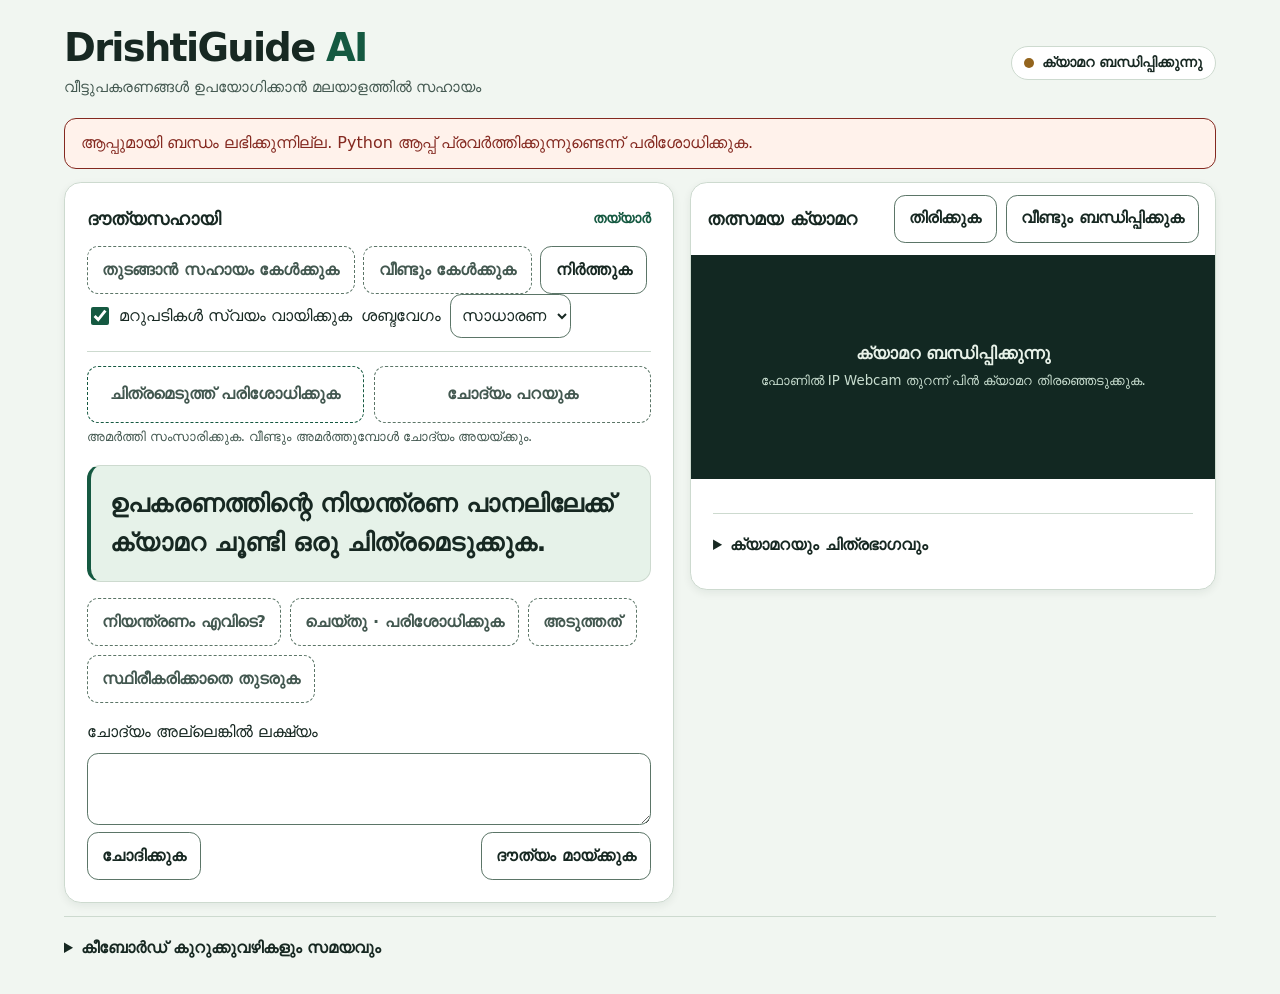
==== index.html @ 0d05ae09 "Build DrishtiGuide with accessible Malayalam voice guidance" ====
<!doctype html>
<html lang="ml">
<head>
<meta charset="utf-8">
<meta name="viewport" content="width=device-width, initial-scale=1">
<meta name="theme-color" content="#f1f6f1" media="(prefers-color-scheme: light)">
<meta name="theme-color" content="#132017" media="(prefers-color-scheme: dark)">
<title>DrishtiGuide AI</title>
<style>
:root{color-scheme:light dark;--bg:#f1f6f1;--card:#fff;--ink:#172822;--muted:#435850;--line:#cddacf;--control:#5b7567;--accent:#155941;--accent-hover:#104831;--accent-ink:#fff;--soft:#e6f2e9;--alert:#fff2eb;--error:#842920;--focus:#835312}
*{box-sizing:border-box}
body{margin:0;background:var(--bg);color:var(--ink);font:1rem/1.65 system-ui,"Noto Sans Malayalam",sans-serif}
button,textarea,input,select{font:inherit;color:inherit}
button,input,textarea,select,summary{touch-action:manipulation}
button,select,.url,textarea{border:1px solid var(--control);border-radius:.7rem;background:var(--card)}
button{min-height:48px;padding:.55rem .9rem;font-weight:650;cursor:pointer}
button:not([aria-disabled="true"]):hover{background:var(--soft)}
button[aria-disabled="true"]{border-style:dashed;background:var(--card);color:var(--muted);cursor:default}
:where(a){color:var(--accent);text-underline-offset:.2em}
:focus-visible{outline:3px solid var(--focus);outline-offset:3px}
h1,h2,h3,p{margin:0}
h2{font-size:1.12rem}h3{font-size:1rem}
small,.muted{color:var(--muted)}
.skip{position:absolute;inset-inline-start:1rem;top:-10rem;padding:.6rem 1rem;background:var(--card);z-index:2}.skip:focus{top:.5rem}
header,.shell{max-width:76rem;margin:auto;padding-inline:clamp(.85rem,3vw,2rem)}
header{display:flex;align-items:center;justify-content:space-between;gap:.7rem;flex-wrap:wrap;padding-block:1.65rem 1.15rem}
h1{font-size:clamp(1.65rem,4vw,2.4rem);letter-spacing:-.045em;line-height:1.15}
h1 span{color:var(--accent)}
.tagline{color:var(--muted);font-size:.95rem;margin-top:.25rem}
.badge{display:inline-flex;align-items:center;gap:.5rem;border:1px solid var(--line);background:var(--card);border-radius:2rem;padding:.3rem .8rem;font-size:.88rem;font-weight:600}
.dot{display:inline-block;width:.62rem;height:.62rem;border-radius:50%;background:#93641d}
.badge[data-state="ready"] .dot{background:#197448}
.badge[data-state="reconnecting"] .dot{background:#a63226}
.shell{padding-bottom:1.5rem}
.alert{background:var(--alert);color:var(--error);border:1px solid var(--error);border-radius:.75rem;padding:.7rem 1rem;margin-bottom:.8rem}
.work{display:grid;grid-template-columns:minmax(0,1.16fr) minmax(0,1fr);align-items:start;gap:1.05rem}
.card{border:1px solid var(--line);border-radius:1.05rem;background:var(--card);box-shadow:0 .18rem .55rem #142c2012}
.inner{padding:clamp(.85rem,2.2vw,1.35rem)}
.row{display:flex;align-items:center;gap:.55rem;flex-wrap:wrap}
.between{justify-content:space-between}
.cam-toolbar{padding:.75rem 1rem}
.viewport{background:#122822;position:relative;display:grid;place-items:center;min-height:14rem;overflow:hidden}
.waiting{color:#e7f1e8;text-align:center;padding:1.5rem;max-width:32rem}
.waiting strong{display:block;font-size:1.05rem}.waiting small{color:#c9ded0}
.image-area{position:relative;width:100%;max-height:60vh;aspect-ratio:var(--aspect,1.5);display:grid;place-items:center}
.image-bounds{position:relative;height:100%;max-width:100%;aspect-ratio:var(--aspect,1.5)}
.image-bounds img{display:block;position:absolute;width:100%;height:100%;object-fit:contain}
#cropBox{position:absolute;border:2px solid #fbe783;box-shadow:0 0 0 900px #13291f55;pointer-events:none}
.primary,.primary:not([aria-disabled="true"]):hover{background:var(--accent);border-color:var(--accent);color:var(--accent-ink)}
.primary:not([aria-disabled="true"]):hover{background:var(--accent-hover)}
.quick-actions{display:grid;grid-template-columns:repeat(2,minmax(0,1fr));gap:.65rem}
.quick-actions button{min-height:3.55rem;font-size:1.02rem}
details{margin-top:.8rem;border-top:1px solid var(--line);padding-top:.6rem}
summary{cursor:pointer;font-weight:650;min-height:44px;align-content:center}
.settings{display:grid;gap:.6rem;margin-top:.5rem}
.url,textarea{width:100%;display:block;padding:.55rem .75rem}
select{min-height:44px;padding:.25rem .45rem}
textarea{resize:vertical;min-height:3.25rem}
input[type=range]{width:100%;accent-color:var(--accent);margin:.2rem 0}
.sliders{display:grid;grid-template-columns:repeat(2,minmax(0,1fr));gap:.65rem}
.guide-head{margin-bottom:.75rem}
#activity{color:var(--accent);font-size:.9rem;font-weight:650}
.instruction{background:var(--soft);border:1px solid var(--line);border-inline-start:.25rem solid var(--accent);border-radius:.85rem;padding:clamp(.85rem,2vw,1.2rem);overflow-wrap:anywhere}
#instruction{font-size:clamp(1.18rem,2.25vw,1.55rem);font-weight:650;line-height:1.55}
#response{margin-top:.5rem}
#stepLabel,#verification{font-size:.87rem;font-weight:650;color:var(--accent)}
#location,#task{margin-top:.35rem}.block{margin-top:1rem}
#voice[data-recording="true"]{background:var(--alert);border-color:var(--error);color:var(--error)}
.audio-options{border-bottom:1px solid var(--line);padding-bottom:.85rem;margin-bottom:.85rem}
.audio-options label{display:inline-flex;align-items:center;gap:.45rem;min-height:44px}
.audio-options input{width:1.15rem;height:1.15rem;accent-color:var(--accent)}
.audio-status{font-size:.88rem;color:var(--muted);margin-top:.3rem}
.audio-status[data-error="true"]{color:var(--error)}
#questionForm{display:grid;gap:.45rem}
#questionForm button{justify-self:start}
#metrics{display:grid;grid-template-columns:minmax(0,1fr) auto;gap:.15rem .8rem;margin:.25rem 0;font-size:.89rem}
#metrics dd{margin:0;text-align:end;font-variant-numeric:tabular-nums}
#controls{padding-inline-start:1.4rem}
#controls li{overflow-wrap:anywhere}
.key-list{font-size:.9rem}
kbd{font:inherit;font-weight:650}
[hidden]{display:none!important}
@media(max-width:50rem){.work{grid-template-columns:1fr}}
@media(max-width:28rem){.quick-actions{grid-template-columns:1fr}}
@media(prefers-color-scheme:dark){
  :root{--bg:#132017;--card:#1b2b21;--ink:#eff5ed;--muted:#c3d3c7;--line:#465e50;--control:#9bb2a2;--accent:#9fe2ba;--accent-hover:#c2f1d4;--accent-ink:#16291e;--soft:#253a2b;--alert:#3b2321;--error:#ffc1b7;--focus:#ffdb8a}
}
@media(prefers-contrast:more){
  :root{--line:var(--ink);--control:var(--ink)}
  :focus-visible{outline-width:4px}
}
</style>
</head>
<body>
<a class="skip" href="#guide">സഹായിയിലേക്ക് പോകുക</a>
<a class="skip" href="#cameraPanel">ക്യാമറയിലേക്ക് പോകുക</a>
<header>
  <div>
    <h1 lang="en">DrishtiGuide <span>AI</span></h1>
    <p class="tagline">വീട്ടുപകരണങ്ങൾ ഉപയോഗിക്കാൻ മലയാളത്തിൽ സഹായം</p>
  </div>
  <div id="cameraBadge" data-state="connecting" class="badge" role="status"><span class="dot" aria-hidden="true"></span><span id="cameraState">ക്യാമറ ബന്ധിപ്പിക്കുന്നു</span></div>
</header>

<main class="shell">
  <p id="configAlert" class="alert" hidden role="status">Sarvam ഉപയോഗിക്കാൻ <code>.env</code> ൽ <code>SARVAM_API_KEY</code> നൽകി ആപ്പ് വീണ്ടും തുടങ്ങുക.</p>
  <p id="error" class="alert" hidden role="alert"></p>
  <div class="work">
    <section class="card inner" id="guide" tabindex="-1" aria-labelledby="guideHeading">
      <div class="row between guide-head">
        <h2 id="guideHeading">ദൗത്യസഹായി</h2>
        <span id="activity" role="status">തയ്യാർ</span>
      </div>
      <div class="audio-options">
        <div class="row" role="group" aria-label="സഹായിയുടെ ശബ്ദം">
          <button id="intro" type="button">തുടങ്ങാൻ സഹായം കേൾക്കുക</button>
          <button id="replay" type="button" aria-keyshortcuts="R">വീണ്ടും കേൾക്കുക</button>
          <button id="stop" type="button" aria-keyshortcuts="Escape">നിർത്തുക</button>
        </div>
        <div class="row">
          <label><input id="autoSpeak" type="checkbox" checked> മറുപടികൾ സ്വയം വായിക്കുക</label>
          <label for="speechRate">ശബ്ദവേഗം</label>
          <select id="speechRate">
            <option value="0.8">പതുക്കെ</option>
            <option value="1" selected>സാധാരണ</option>
            <option value="1.2">വേഗത്തിൽ</option>
          </select>
        </div>
        <p id="audioStatus" class="audio-status" role="status" hidden></p>
      </div>
      <div class="quick-actions" role="group" aria-label="ചിത്രവും ചോദ്യവും">
        <button id="capture" type="button" class="primary" aria-keyshortcuts="C" aria-describedby="cameraState">ചിത്രമെടുത്ത് പരിശോധിക്കുക</button>
        <button id="voice" type="button" aria-pressed="false" aria-keyshortcuts="V" aria-describedby="voiceHint">ചോദ്യം പറയുക</button>
      </div>
      <p id="voiceHint"><small>അമർത്തി സംസാരിക്കുക. വീണ്ടും അമർത്തുമ്പോൾ ചോദ്യം അയയ്ക്കും.</small></p>
      <p id="transcript" class="muted" role="status" hidden></p>
      <h3 id="device" hidden></h3>
      <p id="task" class="muted" hidden></p>
      <div class="instruction block" aria-live="polite" aria-atomic="true">
        <p id="stepLabel" hidden></p>
        <p id="instruction">ഉപകരണത്തിന്റെ നിയന്ത്രണ പാനലിലേക്ക് ക്യാമറ ചൂണ്ടി ഒരു ചിത്രമെടുക്കുക.</p>
        <p id="location" hidden></p>
        <p id="expectedResult" class="muted" hidden></p>
        <p id="response" hidden></p>
        <p id="uncertainty" class="muted" hidden></p>
        <p id="verification" hidden></p>
      </div>
      <div class="row block" role="group" aria-label="ഇപ്പോഴത്തെ ഘട്ടം">
        <button id="locate" type="button" aria-keyshortcuts="L">നിയന്ത്രണം എവിടെ?</button>
        <button id="verify" type="button" aria-keyshortcuts="F" aria-describedby="cameraState verification">ചെയ്തു · പരിശോധിക്കുക</button>
        <button id="next" type="button" aria-keyshortcuts="N">അടുത്തത്</button>
        <button id="continue" type="button">സ്ഥിരീകരിക്കാതെ തുടരുക</button>
      </div>
      <details id="explanationOptions" hidden>
        <summary>ഈ ഘട്ടം മറ്റൊരു രീതിയിൽ വിശദീകരിക്കുക</summary>
        <div class="row">
          <button id="simplify" type="button">ലളിതമായി പറയുക</button>
          <button id="explain" type="button">കൂടുതൽ വിശദമായി പറയുക</button>
        </div>
      </details>
      <form id="questionForm" class="block">
        <label for="question">ചോദ്യം അല്ലെങ്കിൽ ലക്ഷ്യം</label>
        <textarea id="question" rows="2" maxlength="500" required></textarea>
        <div class="row between">
          <button id="ask" type="submit">ചോദിക്കുക</button>
          <button id="reset" type="button">ദൗത്യം മായ്ക്കുക</button>
        </div>
      </form>
      <details id="controlsDetails" hidden>
        <summary>ചിത്രത്തിൽ കണ്ട നിയന്ത്രണങ്ങൾ</summary>
        <ul id="controls"></ul>
      </details>
    </section>

    <section class="card" id="cameraPanel" tabindex="-1" aria-labelledby="previewHeading">
      <div class="row between cam-toolbar">
        <h2 id="previewHeading">തത്സമയ ക്യാമറ</h2>
        <div class="row">
          <button id="rotate" type="button">തിരിക്കുക</button>
          <button id="refresh" type="button">വീണ്ടും ബന്ധിപ്പിക്കുക</button>
        </div>
      </div>
      <div class="viewport" id="viewport">
        <div id="waiting" class="waiting">
          <strong id="previewState">ക്യാമറ കാത്തിരിക്കുന്നു</strong>
          <small id="cameraDetail"></small>
        </div>
        <div id="imageArea" class="image-area" hidden>
          <div class="image-bounds">
            <img id="preview" alt="ഫോണിലെ ക്യാമറയുടെ തത്സമയ ദൃശ്യം">
            <div id="cropBox" hidden aria-hidden="true"></div>
          </div>
        </div>
      </div>
      <div class="inner">
        <details>
          <summary>ക്യാമറയും ചിത്രഭാഗവും</summary>
          <div class="settings">
            <label for="cameraUrl">IP Webcam വിലാസം</label>
            <input id="cameraUrl" class="url" type="url" dir="ltr" spellcheck="false" inputmode="url" maxlength="600">
            <div class="row">
              <button id="connect" type="button">ബന്ധിപ്പിക്കുക</button>
              <button id="disconnect" type="button">ബന്ധം വിച്ഛേദിക്കുക</button>
            </div>
            <label for="zoom">ചിത്രഭാഗം വലുതാക്കുക <output id="zoomValue" for="zoom">1×</output></label>
            <input id="zoom" type="range" min="1" max="4" step="0.25" value="1">
            <div class="sliders">
              <label>ഇടത് ↔ വലത് <input id="cropX" type="range" min="0" max="1" step=".05" value=".5"></label>
              <label>മുകളിൽ ↔ താഴെ <input id="cropY" type="range" min="0" max="1" step=".05" value=".5"></label>
            </div>
          </div>
        </details>
      </div>
    </section>
  </div>
  <details>
    <summary>കീബോർഡ് കുറുക്കുവഴികളും സമയവും</summary>
    <label><input id="shortcutsEnabled" type="checkbox" checked> ഒറ്റ അക്ഷര കുറുക്കുവഴികൾ ഉപയോഗിക്കുക</label>
    <p class="key-list">ചിത്രം <kbd>C</kbd> · വീണ്ടും കേൾക്കുക <kbd>R</kbd> · നിയന്ത്രണം എവിടെ <kbd>L</kbd> · അടുത്തത് <kbd>N</kbd> · സ്ഥിരീകരിക്കുക <kbd>F</kbd> · സംസാരിക്കാൻ അമർത്തിപ്പിടിക്കുക <kbd>V</kbd> · നിർത്തുക <kbd>Esc</kbd></p>
    <dl id="metrics"></dl>
  </details>
</main>

<script>
"use strict";
const $ = (id) => document.getElementById(id);
const idleText = "ഉപകരണത്തിന്റെ നിയന്ത്രണ പാനലിലേക്ക് ക്യാമറ ചൂണ്ടി ഒരു ചിത്രമെടുക്കുക.";
const appConnectionError = "ആപ്പുമായി ബന്ധം ലഭിക്കുന്നില്ല. Python ആപ്പ് പ്രവർത്തിക്കുന്നുണ്ടെന്ന് പരിശോധിക്കുക.";
const cameraLabels = {
  disconnected: "ക്യാമറ വിച്ഛേദിച്ചു", connecting: "ക്യാമറ ബന്ധിപ്പിക്കുന്നു",
  reconnecting: "ക്യാമറ ബന്ധം ലഭിച്ചില്ല", ready: "ക്യാമറ ബന്ധിപ്പിച്ചു"
};
const phaseLabels = {
  IDLE: "തയ്യാർ", CAMERA_READY: "ചിത്രമെടുക്കാം", CAPTURING: "ചിത്രമെടുക്കുന്നു",
  ANALYZING: "ചിത്രം പരിശോധിക്കുന്നു", DEVICE_IDENTIFIED: "ഉപകരണം തിരിച്ചറിഞ്ഞു",
  TASK_ACTIVE: "ദൗത്യം തുടരുന്നു", AWAITING_ACTION: "ഘട്ടം പൂർത്തിയാക്കുക",
  VERIFYING: "മാറ്റം പരിശോധിക്കുന്നു", STEP_COMPLETED: "അടുത്ത ഘട്ടത്തിലേക്ക് പോകാം",
  TASK_COMPLETED: "ദൗത്യം പൂർത്തിയായി", TRANSCRIBING: "പറഞ്ഞത് തിരിച്ചറിയുന്നു", ERROR: "ബന്ധമോ ക്രമീകരണമോ പരിശോധിക്കുക"
};
const verificationLabels = {
  VERIFIED: "മാറ്റം ഫോട്ടോയിൽ സ്ഥിരീകരിച്ചു",
  NOT_VERIFIED: "പ്രതീക്ഷിച്ച മാറ്റം കാണുന്നില്ല",
  UNCERTAIN: "മാറ്റം വ്യക്തമല്ല",
  UNAVAILABLE: "ഫോട്ടോ സ്ഥിരീകരണമില്ലാതെ തുടർന്നു"
};
const metricLabels = {
  connect_ms: "ക്യാമറ ബന്ധിപ്പിക്കൽ", live_age_ms: "തത്സമയ ഫ്രെയിമിന്റെ പഴക്കം",
  frame_age_ms: "എടുത്ത ചിത്രത്തിന്റെ പഴക്കം", capture_ms: "ചിത്രമെടുക്കൽ",
  jpeg_ms: "JPEG തയ്യാറാക്കൽ", vision_ms: "Sarvam ചിത്രം", stt_ms: "Sarvam ശബ്ദം തിരിച്ചറിയൽ",
  total_ms: "എഴുത്തിൽ മറുപടി ലഭിക്കാൻ എടുത്ത സമയം",
  tts_ms: "Sarvam ശബ്ദം തയ്യാറാക്കൽ", audible_ms: "ആവശ്യപ്പെട്ടത് മുതൽ ശബ്ദം തുടങ്ങുന്നതുവരെ"
};
let data = null, statusLoading = false, pending = null, requestedPhase = "", responseMs = null;
let recorder = null, micStream = null, micPending = false, micCancelled = false, recording = false;
let recordTimer = null, keyTalking = false, urlDirty = false;
let uiError = "", previewAttempt = 0;
const player = new Audio();
let speechRequest = null, speechSequence = 0, clip = null, lastUtterance = "";
let voicePlayed = false, voiceTiming = null, audioArmed = false, audioContext = null;
let ttsMs = null, audibleMs = null;

function setText(id, value, hideBlank = false) {
  const node = $(id);
  if (node.textContent !== value) node.textContent = value;
  if (hideBlank) node.hidden = !value;
}

function setAvailable(id, available) {
  const value = String(!available);
  if ($(id).getAttribute("aria-disabled") !== value) $(id).setAttribute("aria-disabled", value);
}

function available(id) {
  return $(id).getAttribute("aria-disabled") !== "true";
}

function readPreference(name) {
  try {return localStorage.getItem("drishtiguide." + name);} catch {return null;}
}

function savePreference(name, value) {
  try {localStorage.setItem("drishtiguide." + name, value);} catch {}
}

function crop() {
  return {zoom: Number($("zoom").value), x: Number($("cropX").value), y: Number($("cropY").value)};
}

function renderCrop() {
  const selected = crop();
  const percent = 100 / selected.zoom;
  $("zoomValue").value = selected.zoom + "×";
  $("cropX").disabled = $("cropY").disabled = selected.zoom === 1;
  const box = $("cropBox");
  box.hidden = selected.zoom === 1;
  box.style.width = box.style.height = percent + "%";
  box.style.left = ((100 - percent) * selected.x) + "%";
  box.style.top = ((100 - percent) * selected.y) + "%";
}

function renderMetrics() {
  const camera = data?.camera || {};
  const stats = {...data?.metrics, connect_ms: camera.connect_ms,
                 live_age_ms: camera.frame_age_ms, total_ms: responseMs,
                 tts_ms: ttsMs, audible_ms: audibleMs};
  const items = [];
  for (const [key, label] of Object.entries(metricLabels)) {
    if (stats[key] == null) continue;
    const term = document.createElement("dt"), value = document.createElement("dd");
    term.textContent = label;
    value.textContent = Math.round(stats[key]) + " ms";
    items.push(term, value);
  }
  $("metrics").replaceChildren(...items);
}

function render() {
  const session = data?.session || {}, cam = data?.camera || {state: "connecting"};
  const busy = Boolean(data?.busy || pending);
  const phase = data?.phase || requestedPhase || data?.state || "IDLE";
  $("cameraBadge").dataset.state = cam.state;
  setText("cameraState", cameraLabels[cam.state]);
  setText("previewState", cameraLabels[cam.state]);
  setText("cameraDetail", cam.detail || (cam.state === "ready" ? "" : "ഫോണിൽ IP Webcam തുറന്ന് പിൻ ക്യാമറ തിരഞ്ഞെടുക്കുക."));
  $("waiting").hidden = cam.state === "ready";
  $("imageArea").hidden = cam.state !== "ready";
  if (cam.state === "ready" && cam.width && cam.height) {
    $("imageArea").style.setProperty("--aspect", cam.width + " / " + cam.height);
    const height = Math.min($("viewport").clientWidth * cam.height / cam.width, innerHeight * 0.60);
    $("imageArea").style.height = height + "px";
  }
  if (cam.state === "ready" && !$("preview").hasAttribute("src")) {
    $("preview").src = "/api/preview?i=" + (++previewAttempt);
  } else if (cam.state !== "ready") {
    $("preview").removeAttribute("src");
  }
  if (!urlDirty && data?.camera.url) $("cameraUrl").value = cam.url;
  $("configAlert").hidden = !data || data.ai_ready;
  setText("error", uiError || data?.error || "", true);
  const activity = recording ? "ശബ്ദം റെക്കോർഡ് ചെയ്യുന്നു" :
    micPending ? "മൈക്രോഫോൺ അനുമതി കാത്തിരിക്കുന്നു" :
    session.needs_new_image && !busy ? "കൂടുതൽ വ്യക്തമായ ചിത്രം വേണം" : phaseLabels[phase];
  setText("activity", activity);
  setText("task", session.task || "", true);
  setText("device", session.device_name || "", true);
  setText("stepLabel", session.step ? "ഘട്ടം " + session.step.number : "", true);
  const shown = session.current_instruction || session.response || idleText;
  setText("instruction", shown);
  const location = session.current_instruction && session.step?.control_location_ml;
  const extraLocation = location && !shown.includes(location) ? location : "";
  const verification = verificationLabels[session.verification] ||
    (session.current_instruction && session.step && !session.step.visually_verifiable ?
      "ഈ ഘട്ടം ഫോട്ടോയിൽ പരിശോധിക്കാനാവില്ല." : "");
  const fullInstruction = [shown, extraLocation, verification].filter(Boolean).join(" ");
  setText("location", extraLocation, true);
  const expected = session.current_instruction && session.step?.expected_result;
  setText("expectedResult", expected ? "കാണേണ്ടത് · " + expected : "", true);
  setText("response", session.response && ![shown, [shown, extraLocation].filter(Boolean).join(" "),
                                          fullInstruction].includes(session.response) ? session.response : "", true);
  setText("verification", verification, true);
  const uncertainty = session.uncertainty_reason;
  setText("uncertainty", uncertainty && !shown.includes(uncertainty) &&
          !session.response?.includes(uncertainty) ? uncertainty : "", true);
  const canAct = !busy && !recording && !micPending;
  setAvailable("capture", canAct && cam.state === "ready");
  setAvailable("verify", canAct && cam.state === "ready" && session.can_verify);
  setAvailable("next", canAct && session.task && !session.finished);
  setAvailable("continue", canAct && session.can_continue);
  setAvailable("locate", canAct && session.can_locate);
  setAvailable("simplify", canAct && session.current_instruction);
  setAvailable("explain", canAct && session.current_instruction);
  $("explanationOptions").hidden = !session.current_instruction;
  setAvailable("ask", canAct);
  setAvailable("intro", Boolean(data && !recording && !micPending && !busy));
  setAvailable("replay", Boolean(data && !recording && !micPending && !busy));
  setAvailable("voice", recording || (canAct && data?.ai_ready && navigator.mediaDevices?.getUserMedia &&
                                      window.MediaRecorder));
  $("voice").dataset.recording = String(recording);
  $("voice").setAttribute("aria-pressed", String(recording));
  setText("voice", recording ? "റെക്കോർഡിങ് അയയ്ക്കുക" : "ചോദ്യം പറയുക");
  const controls = session.visible_controls || [];
  $("controlsDetails").hidden = !controls.length;
  const controlKey = JSON.stringify(controls);
  if ($("controls").dataset.content !== controlKey) {
    const items = controls.map((control) => {
      const item = document.createElement("li");
      const mark = control.confidence === "clear" && (control.label || control.symbol);
      const inferred = control.possible_function_ml ? "സാധ്യത: " + control.possible_function_ml : "";
      item.textContent = [mark || "അടയാളം വ്യക്തമല്ല", control.position_ml, control.appearance_ml,
                          inferred].filter(Boolean).join(" · ");
      return item;
    });
    $("controls").replaceChildren(...items);
    $("controls").dataset.content = controlKey;
  }
  renderMetrics();
}

async function checked(response) {
  if (!response.ok) {
    const payload = await response.json().catch(() => ({}));
    throw new Error(typeof payload.detail === "string" ? payload.detail : "അഭ്യർത്ഥന പൂർത്തിയായില്ല. HTTP " + response.status);
  }
  return response;
}

function armAudio() {
  audioArmed = true;
  if (!$("autoSpeak").checked) return;
  try {
    audioContext ||= new AudioContext();
    if (audioContext.state === "suspended") audioContext.resume().catch(() => {});
  } catch {}
}

function signal(failed = false) {
  if (!$("autoSpeak").checked || audioContext?.state !== "running") return;
  const now = audioContext.currentTime;
  const tone = audioContext.createOscillator(), gain = audioContext.createGain();
  tone.frequency.setValueAtTime(failed ? 410 : 550, now);
  tone.frequency.setValueAtTime(failed ? 310 : 660, now + 0.075);
  gain.gain.setValueAtTime(0.033, now);
  gain.gain.exponentialRampToValueAtTime(0.001, now + 0.16);
  tone.connect(gain).connect(audioContext.destination);
  tone.start(now);
  tone.stop(now + 0.165);
}

function audioStatus(message = "", error = false) {
  $("audioStatus").dataset.error = String(error);
  setText("audioStatus", message, true);
}

function stopSpeaking() {
  ++speechSequence;
  speechRequest?.abort();
  speechRequest = null;
  player.pause();
  voicePlayed = false;
  voiceTiming = null;
  audioStatus();
}

function helpMessage() {
  const state = data?.camera.state;
  const introduction = state === "ready"
    ? "ക്യാമറ തയ്യാറാണ്."
    : "ക്യാമറ തയ്യാറായിട്ടില്ല. ഫോണിൽ ഐ പി വെബ്‌ക്യാം തുറന്ന് വീണ്ടും ബന്ധിപ്പിക്കുക അമർത്തുക.";
  return introduction + " ഉപകരണത്തിന്റെ മുന്നിലേക്ക് ഫോൺ ചൂണ്ടി ചിത്രമെടുത്ത് പരിശോധിക്കുക. " +
    "എന്ത് ചെയ്യണമെന്ന് പറയുകയോ എഴുതുകയോ ചെയ്യുക. ബട്ടൺ കണ്ടെത്താൻ സഹായം വേണമെങ്കിൽ നിയന്ത്രണം എവിടെ എന്ന് ചോദിക്കുക. " +
    "നിർദേശം ചെയ്ത ശേഷം ചെയ്തു എന്ന് പറയുക, അല്ലെങ്കിൽ പരിശോധിക്കുക അമർത്തുക.";
}

async function speak(text, {manual = false, remember = true, started = null} = {}) {
  if (!text) return;
  if (remember) lastUtterance = text;
  if ((!manual && (!$("autoSpeak").checked || !audioArmed)) || recording || micPending) return;
  stopSpeaking();
  if (!data?.ai_ready) {
    audioStatus("ശബ്ദസഹായത്തിന് .env ൽ Sarvam കീ നൽകുക.", true);
    signal(true);
    return;
  }
  const revision = data.revision, sequence = speechSequence;
  try {
    if (clip?.text !== text || clip.revision !== revision) {
      speechRequest = new AbortController();
      audioStatus("മലയാള ശബ്ദം തയ്യാറാക്കുന്നു");
      const response = await checked(await fetch("/api/speech", {
        method: "POST", headers: {"Content-Type": "application/json"},
        body: JSON.stringify({text, revision}), signal: speechRequest.signal,
      }));
      const audio = await response.blob();
      if (sequence !== speechSequence) return;
      if (clip) URL.revokeObjectURL(clip.url);
      clip = {text, revision, url: URL.createObjectURL(audio)};
      player.src = clip.url;
      ttsMs = Number(response.headers.get("X-TTS-Ms"));
    } else {
      ttsMs = 0;
    }
    player.currentTime = 0;
    player.playbackRate = Number($("speechRate").value);
    voiceTiming = started;
    await player.play();
  } catch (error) {
    if (sequence !== speechSequence) return;
    const message = error.name === "NotAllowedError"
      ? "ശബ്ദം കേൾക്കാൻ വീണ്ടും കേൾക്കുക അമർത്തുക."
      : "മലയാള ശബ്ദം ലഭിച്ചില്ല. വീണ്ടും കേൾക്കുക അമർത്തുക.";
    audioStatus(message, true);
    signal(true);
  } finally {
    if (sequence === speechSequence) speechRequest = null;
  }
}

player.addEventListener("playing", () => {
  if (player.paused) return;
  voicePlayed = true;
  audioStatus("മലയാളത്തിൽ വായിക്കുന്നു");
  if (voiceTiming !== null) audibleMs = performance.now() - voiceTiming;
  voiceTiming = null;
  renderMetrics();
});
player.addEventListener("ended", () => {
  voicePlayed = false;
  if (!speechRequest) audioStatus();
});

function receive(payload) {
  if (data && payload.revision < data.revision) return;
  if (data && payload.revision > data.revision && !pending) {
    stopSpeaking();
    lastUtterance = "";
  }
  const previousCamera = data?.camera.state;
  data = payload;
  render();
  const state = payload.camera.state;
  if (state !== previousCamera && previousCamera && !pending && !payload.busy &&
      !voicePlayed && !speechRequest) {
    if (state === "ready") speak("ക്യാമറ തയ്യാറാണ്. ചിത്രമെടുത്ത് പരിശോധിക്കാം.", {remember: false});
    if (state === "reconnecting") {
      speak(payload.camera.detail || cameraLabels[state], {remember: false});
    }
  }
}

async function poll() {
  if (statusLoading) return;
  statusLoading = true;
  try {
    const reply = await checked(await fetch("/api/status"));
    if (uiError === appConnectionError) uiError = "";
    receive(await reply.json());
  } catch {
    if (!uiError) {
      uiError = appConnectionError;
      signal(true);
      render();
    }
  } finally {
    statusLoading = false;
    setTimeout(poll, 900);
  }
}

async function send(action, text = "", audio = null) {
  const interrupt = action === "stop" || action === "reset";
  if (!interrupt && (pending || data?.busy)) return;
  armAudio();
  stopSpeaking();
  if (interrupt) {
    pending?.abort();
    cancelMic();
  }
  uiError = "";
  if (action !== "stop") responseMs = ttsMs = audibleMs = null;
  if (action === "reset") {
    lastUtterance = "";
    setText("transcript", "", true);
  }
  const started = performance.now();
  const control = new AbortController();
  pending = control;
  requestedPhase = {capture: "CAPTURING", verify: "CAPTURING", query: "ANALYZING",
                    voice: "TRANSCRIBING", simplify: "ANALYZING", explain: "ANALYZING"}[action] || "";
  if (action === "capture" || action === "verify") signal();
  render();
  try {
    const selected = crop();
    const url = audio ? "/api/voice?" + new URLSearchParams(selected) : "/api/command";
    const result = await checked(await fetch(url, {
      method: "POST", signal: control.signal,
      headers: {"Content-Type": audio ? audio.type : "application/json"},
      body: audio || JSON.stringify({action, text, crop: selected})
    }));
    const reply = await result.json();
    if (pending !== control) return;
    if (!interrupt) responseMs = performance.now() - started;
    receive(reply);
    if (reply.transcript) setText("transcript", "കേട്ടത് — " + reply.transcript, true);
    if (!reply.stopped) speak(reply.session.response, {started});
  } catch (error) {
    if (pending === control && error.name !== "AbortError") {
      const disconnected = error instanceof TypeError;
      uiError = disconnected ? appConnectionError : error.message;
      signal(true);
      if (!disconnected) speak(uiError);
    }
  } finally {
    if (pending === control) {
      pending = null;
      requestedPhase = "";
      render();
    }
  }
}

async function configure(action) {
  armAudio();
  uiError = "";
  const settings = {action};
  if (action === "connect") settings.url = $("cameraUrl").value.trim();
  if (action === "rotate") settings.rotation = ((data?.camera.rotation || 0) + 90) % 360;
  if (action !== "rotate") {
    pending?.abort();
    pending = null;
    requestedPhase = "";
    cancelMic();
    stopSpeaking();
  }
  try {
    const reply = await checked(await fetch("/api/camera", {
      method: "POST", headers: {"Content-Type": "application/json"}, body: JSON.stringify(settings)
    }));
    if (action === "connect") {
      urlDirty = false;
      responseMs = ttsMs = audibleMs = null;
      setText("transcript", "", true);
    }
    receive(await reply.json());
  } catch (error) {
    uiError = error.message;
    signal(true);
    render();
  }
}

function cancelMic() {
  micCancelled = true;
  clearTimeout(recordTimer);
  recording = false;
  micStream?.getTracks().forEach((track) => track.stop());
  if (recorder?.state === "recording") recorder.stop();
}

function endRecording() {
  clearTimeout(recordTimer);
  if (recorder?.state === "recording") recorder.stop();
  if (micPending) micCancelled = true;
}

async function startRecording() {
  if (!available("voice") || recorder || recording || micPending) return;
  armAudio();
  stopSpeaking();
  uiError = "";
  micPending = true;
  micCancelled = false;
  render();
  try {
    const stream = await navigator.mediaDevices.getUserMedia({audio: true});
    if (micCancelled) {
      stream.getTracks().forEach((track) => track.stop());
      return;
    }
    micStream = stream;
    const type = ["audio/webm;codecs=opus", "audio/ogg;codecs=opus", "audio/mp4"].find(
      (candidate) => MediaRecorder.isTypeSupported(candidate));
    recorder = new MediaRecorder(stream, type ? {mimeType: type} : {});
    const activeRecorder = recorder;
    const chunks = [];
    const began = performance.now();
    recorder.ondataavailable = (event) => {if (event.data.size) chunks.push(event.data);};
    recorder.onstop = () => {
      clearTimeout(recordTimer);
      const actual = (activeRecorder.mimeType || chunks[0]?.type || "").split(";")[0];
      const blob = new Blob(chunks, {type: actual});
      stream.getTracks().forEach((track) => track.stop());
      micStream = recorder = null;
      recording = false;
      if (!micCancelled && blob.size && performance.now() - began >= 250) {
        send("voice", "", blob);
      } else if (!micCancelled) {
        uiError = "വേണ്ടത്ര ശബ്ദം ലഭിച്ചില്ല. വീണ്ടും സംസാരിക്കുക.";
        speak(uiError);
      }
      render();
    };
    recorder.onerror = () => {
      cancelMic();
      uiError = "മൈക്രോഫോൺ റെക്കോർഡിങ് നിലച്ചു. വീണ്ടും ശ്രമിക്കുക.";
      signal(true);
      render();
    };
    recorder.start();
    recording = true;
    recordTimer = setTimeout(endRecording, 20000);
  } catch {
    cancelMic();
    recorder = micStream = null;
    uiError = "മൈക്രോഫോൺ ലഭിച്ചില്ല. ബ്രൗസറിൽ അനുമതി നൽകി വീണ്ടും ശ്രമിക്കുക.";
    micPending = false;
    speak(uiError);
  } finally {
    micPending = false;
    render();
  }
}

for (const action of ["capture", "next", "verify", "continue", "locate", "simplify", "explain", "stop", "reset"]) {
  $(action).addEventListener("click", () => {
    if (available(action)) send(action);
  });
}
for (const action of ["connect", "disconnect", "refresh", "rotate"]) {
  $(action).addEventListener("click", () => configure(action));
}
$("cameraUrl").addEventListener("input", () => {urlDirty = true;});
$("preview").addEventListener("error", () => {
  $("preview").removeAttribute("src");
});
for (const id of ["zoom", "cropX", "cropY"]) $(id).addEventListener("input", renderCrop);
$("questionForm").addEventListener("submit", (event) => {
  event.preventDefault();
  const text = $("question").value.trim();
  if (text && available("ask")) send("query", text);
});
$("voice").addEventListener("click", () => recording ? endRecording() : startRecording());
$("intro").addEventListener("click", () => {
  if (!available("intro")) return;
  armAudio();
  speak(helpMessage(), {manual: true});
});
$("replay").addEventListener("click", () => {
  if (!available("replay")) return;
  armAudio();
  speak(lastUtterance || data?.session.response || helpMessage(), {manual: true});
});
$("autoSpeak").addEventListener("change", () => {
  const enabled = $("autoSpeak").checked;
  savePreference("autoSpeak", enabled ? "on" : "off");
  if (enabled) armAudio();
  else stopSpeaking();
});
$("speechRate").addEventListener("change", () => {
  savePreference("speechRate", $("speechRate").value);
  player.playbackRate = Number($("speechRate").value);
});
$("shortcutsEnabled").addEventListener("change", () => {
  savePreference("shortcuts", $("shortcutsEnabled").checked ? "on" : "off");
});
const shortcuts = {c: "capture", r: "replay", l: "locate", n: "next", f: "verify"};
document.addEventListener("keydown", (event) => {
  if (event.repeat || event.ctrlKey || event.altKey || event.metaKey || event.isComposing) return;
  if (event.key === "Escape") {
    send("stop");
    return;
  }
  if (!$("shortcutsEnabled").checked) return;
  if (event.target.closest("input,textarea,select,[contenteditable]")) return;
  const key = event.key.toLowerCase();
  if (key === "v") {
    event.preventDefault();
    keyTalking = true;
    startRecording();
  } else if (shortcuts[key]) {
    event.preventDefault();
    $(shortcuts[key]).click();
  }
});
document.addEventListener("keyup", (event) => {
  if (event.key.toLowerCase() === "v" && keyTalking) {
    keyTalking = false;
    endRecording();
  }
});
window.addEventListener("blur", () => {
  if (keyTalking) {
    keyTalking = false;
    endRecording();
  }
});
window.addEventListener("resize", render);
$("autoSpeak").checked = readPreference("autoSpeak") !== "off";
$("shortcutsEnabled").checked = readPreference("shortcuts") !== "off";
const savedRate = readPreference("speechRate");
if (["0.8", "1", "1.2"].includes(savedRate)) $("speechRate").value = savedRate;
renderCrop();
render();
poll();
</script>
</body>
</html>
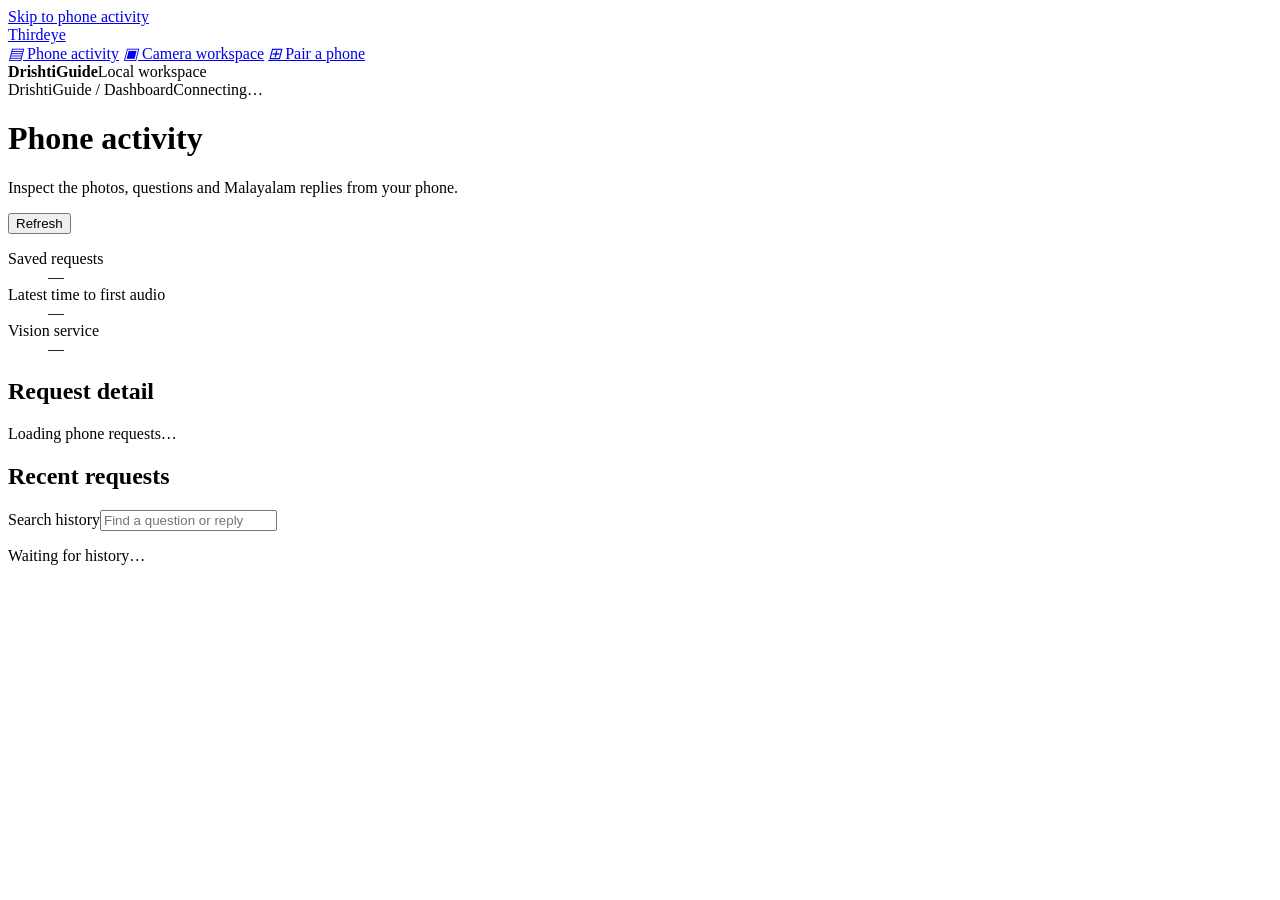
==== commit 4eb0a704: "Replace the local homepage with a live phone activity dashboard" ====
--- a/index.html
+++ b/index.html
@@ -1,786 +1,60 @@
 <!doctype html>
-<html lang="ml">
+<html lang="en">
 <head>
-<meta charset="utf-8">
-<meta name="viewport" content="width=device-width, initial-scale=1">
-<meta name="theme-color" content="#f1f6f1" media="(prefers-color-scheme: light)">
-<meta name="theme-color" content="#132017" media="(prefers-color-scheme: dark)">
-<title>DrishtiGuide AI</title>
-<style>
-:root{color-scheme:light dark;--bg:#f1f6f1;--card:#fff;--ink:#172822;--muted:#435850;--line:#cddacf;--control:#5b7567;--accent:#155941;--accent-hover:#104831;--accent-ink:#fff;--soft:#e6f2e9;--alert:#fff2eb;--error:#842920;--focus:#835312}
-*{box-sizing:border-box}
-body{margin:0;background:var(--bg);color:var(--ink);font:1rem/1.65 system-ui,"Noto Sans Malayalam",sans-serif}
-button,textarea,input,select{font:inherit;color:inherit}
-button,input,textarea,select,summary{touch-action:manipulation}
-button,select,.url,textarea{border:1px solid var(--control);border-radius:.7rem;background:var(--card)}
-button{min-height:48px;padding:.55rem .9rem;font-weight:650;cursor:pointer}
-button:not([aria-disabled="true"]):hover{background:var(--soft)}
-button[aria-disabled="true"]{border-style:dashed;background:var(--card);color:var(--muted);cursor:default}
-:where(a){color:var(--accent);text-underline-offset:.2em}
-:focus-visible{outline:3px solid var(--focus);outline-offset:3px}
-h1,h2,h3,p{margin:0}
-h2{font-size:1.12rem}h3{font-size:1rem}
-small,.muted{color:var(--muted)}
-.skip{position:absolute;inset-inline-start:1rem;top:-10rem;padding:.6rem 1rem;background:var(--card);z-index:2}.skip:focus{top:.5rem}
-header,.shell{max-width:76rem;margin:auto;padding-inline:clamp(.85rem,3vw,2rem)}
-header{display:flex;align-items:center;justify-content:space-between;gap:.7rem;flex-wrap:wrap;padding-block:1.65rem 1.15rem}
-h1{font-size:clamp(1.65rem,4vw,2.4rem);letter-spacing:-.045em;line-height:1.15}
-h1 span{color:var(--accent)}
-.tagline{color:var(--muted);font-size:.95rem;margin-top:.25rem}
-.badge{display:inline-flex;align-items:center;gap:.5rem;border:1px solid var(--line);background:var(--card);border-radius:2rem;padding:.3rem .8rem;font-size:.88rem;font-weight:600}
-.dot{display:inline-block;width:.62rem;height:.62rem;border-radius:50%;background:#93641d}
-.badge[data-state="ready"] .dot{background:#197448}
-.badge[data-state="reconnecting"] .dot{background:#a63226}
-.shell{padding-bottom:1.5rem}
-.alert{background:var(--alert);color:var(--error);border:1px solid var(--error);border-radius:.75rem;padding:.7rem 1rem;margin-bottom:.8rem}
-.work{display:grid;grid-template-columns:minmax(0,1.16fr) minmax(0,1fr);align-items:start;gap:1.05rem}
-.card{border:1px solid var(--line);border-radius:1.05rem;background:var(--card);box-shadow:0 .18rem .55rem #142c2012}
-.inner{padding:clamp(.85rem,2.2vw,1.35rem)}
-.row{display:flex;align-items:center;gap:.55rem;flex-wrap:wrap}
-.between{justify-content:space-between}
-.cam-toolbar{padding:.75rem 1rem}
-.viewport{background:#122822;position:relative;display:grid;place-items:center;min-height:14rem;overflow:hidden}
-.waiting{color:#e7f1e8;text-align:center;padding:1.5rem;max-width:32rem}
-.waiting strong{display:block;font-size:1.05rem}.waiting small{color:#c9ded0}
-.image-area{position:relative;width:100%;max-height:60vh;aspect-ratio:var(--aspect,1.5);display:grid;place-items:center}
-.image-bounds{position:relative;height:100%;max-width:100%;aspect-ratio:var(--aspect,1.5)}
-.image-bounds img{display:block;position:absolute;width:100%;height:100%;object-fit:contain}
-#cropBox{position:absolute;border:2px solid #fbe783;box-shadow:0 0 0 900px #13291f55;pointer-events:none}
-.primary,.primary:not([aria-disabled="true"]):hover{background:var(--accent);border-color:var(--accent);color:var(--accent-ink)}
-.primary:not([aria-disabled="true"]):hover{background:var(--accent-hover)}
-.quick-actions{display:grid;grid-template-columns:repeat(2,minmax(0,1fr));gap:.65rem}
-.quick-actions button{min-height:3.55rem;font-size:1.02rem}
-details{margin-top:.8rem;border-top:1px solid var(--line);padding-top:.6rem}
-summary{cursor:pointer;font-weight:650;min-height:44px;align-content:center}
-.settings{display:grid;gap:.6rem;margin-top:.5rem}
-.url,textarea{width:100%;display:block;padding:.55rem .75rem}
-select{min-height:44px;padding:.25rem .45rem}
-textarea{resize:vertical;min-height:3.25rem}
-input[type=range]{width:100%;accent-color:var(--accent);margin:.2rem 0}
-.sliders{display:grid;grid-template-columns:repeat(2,minmax(0,1fr));gap:.65rem}
-.guide-head{margin-bottom:.75rem}
-#activity{color:var(--accent);font-size:.9rem;font-weight:650}
-.instruction{background:var(--soft);border:1px solid var(--line);border-inline-start:.25rem solid var(--accent);border-radius:.85rem;padding:clamp(.85rem,2vw,1.2rem);overflow-wrap:anywhere}
-#instruction{font-size:clamp(1.18rem,2.25vw,1.55rem);font-weight:650;line-height:1.55}
-#response{margin-top:.5rem}
-#stepLabel,#verification{font-size:.87rem;font-weight:650;color:var(--accent)}
-#location,#task{margin-top:.35rem}.block{margin-top:1rem}
-#voice[data-recording="true"]{background:var(--alert);border-color:var(--error);color:var(--error)}
-.audio-options{border-bottom:1px solid var(--line);padding-bottom:.85rem;margin-bottom:.85rem}
-.audio-options label{display:inline-flex;align-items:center;gap:.45rem;min-height:44px}
-.audio-options input{width:1.15rem;height:1.15rem;accent-color:var(--accent)}
-.audio-status{font-size:.88rem;color:var(--muted);margin-top:.3rem}
-.audio-status[data-error="true"]{color:var(--error)}
-#questionForm{display:grid;gap:.45rem}
-#questionForm button{justify-self:start}
-#metrics{display:grid;grid-template-columns:minmax(0,1fr) auto;gap:.15rem .8rem;margin:.25rem 0;font-size:.89rem}
-#metrics dd{margin:0;text-align:end;font-variant-numeric:tabular-nums}
-#controls{padding-inline-start:1.4rem}
-#controls li{overflow-wrap:anywhere}
-.key-list{font-size:.9rem}
-kbd{font:inherit;font-weight:650}
-[hidden]{display:none!important}
-@media(max-width:50rem){.work{grid-template-columns:1fr}}
-@media(max-width:28rem){.quick-actions{grid-template-columns:1fr}}
-@media(prefers-color-scheme:dark){
-  :root{--bg:#132017;--card:#1b2b21;--ink:#eff5ed;--muted:#c3d3c7;--line:#465e50;--control:#9bb2a2;--accent:#9fe2ba;--accent-hover:#c2f1d4;--accent-ink:#16291e;--soft:#253a2b;--alert:#3b2321;--error:#ffc1b7;--focus:#ffdb8a}
-}
-@media(prefers-contrast:more){
-  :root{--line:var(--ink);--control:var(--ink)}
-  :focus-visible{outline-width:4px}
-}
-</style>
+  <meta charset="utf-8">
+  <meta name="viewport" content="width=device-width, initial-scale=1">
+  <meta name="theme-color" content="#272239">
+  <title>Phone activity · DrishtiGuide</title>
+  <link rel="stylesheet" href="/dashboard-assets/monitor.css">
+  <script src="/dashboard-assets/monitor.js" defer></script>
 </head>
 <body>
-<a class="skip" href="#guide">സഹായിയിലേക്ക് പോകുക</a>
-<a class="skip" href="#cameraPanel">ക്യാമറയിലേക്ക് പോകുക</a>
-<header>
-  <div>
-    <h1 lang="en">DrishtiGuide <span>AI</span></h1>
-    <p class="tagline">വീട്ടുപകരണങ്ങൾ ഉപയോഗിക്കാൻ മലയാളത്തിൽ സഹായം</p>
-  </div>
-  <div id="cameraBadge" data-state="connecting" class="badge" role="status"><span class="dot" aria-hidden="true"></span><span id="cameraState">ക്യാമറ ബന്ധിപ്പിക്കുന്നു</span></div>
-</header>
-
-<main class="shell">
-  <p id="configAlert" class="alert" hidden role="status">Sarvam ഉപയോഗിക്കാൻ <code>.env</code> ൽ <code>SARVAM_API_KEY</code> നൽകി ആപ്പ് വീണ്ടും തുടങ്ങുക.</p>
-  <p id="error" class="alert" hidden role="alert"></p>
-  <div class="work">
-    <section class="card inner" id="guide" tabindex="-1" aria-labelledby="guideHeading">
-      <div class="row between guide-head">
-        <h2 id="guideHeading">ദൗത്യസഹായി</h2>
-        <span id="activity" role="status">തയ്യാർ</span>
-      </div>
-      <div class="audio-options">
-        <div class="row" role="group" aria-label="സഹായിയുടെ ശബ്ദം">
-          <button id="intro" type="button">തുടങ്ങാൻ സഹായം കേൾക്കുക</button>
-          <button id="replay" type="button" aria-keyshortcuts="R">വീണ്ടും കേൾക്കുക</button>
-          <button id="stop" type="button" aria-keyshortcuts="Escape">നിർത്തുക</button>
+<a class="skip" href="#main">Skip to phone activity</a>
+<aside class="sidebar">
+  <a class="brand" href="/"><i class="eye" aria-hidden="true"></i>Thirdeye</a>
+  <nav aria-label="Workspace">
+    <a aria-current="page" href="/"><i aria-hidden="true">▤</i> Phone activity</a>
+    <a href="/workspace"><i aria-hidden="true">▣</i> Camera workspace</a>
+    <a href="/pair"><i aria-hidden="true">⊞</i> Pair a phone</a>
+  </nav>
+  <div class="local"><strong>DrishtiGuide</strong><span>Local workspace</span></div>
+</aside>
+<main id="main" tabindex="-1">
+  <header class="mast"><span>DrishtiGuide / Dashboard</span><span class="connection" id="connection" role="status">Connecting…</span></header>
+  <div class="title-row"><div><h1>Phone activity</h1><p>Inspect the photos, questions and Malayalam replies from your phone.</p></div><button id="refresh" type="button">Refresh</button></div>
+  <div class="notice" id="notice" role="status" hidden></div>
+  <dl class="stats">
+    <div><dt>Saved requests</dt><dd id="count">—</dd></div>
+    <div><dt>Latest time to first audio</dt><dd id="latency">—</dd></div>
+    <div><dt>Vision service</dt><dd id="ai">—</dd></div>
+  </dl>
+  <div class="panes">
+    <section class="inspector" aria-labelledby="selected-title">
+      <div class="bar"><h2 id="selected-title" tabindex="-1">Request detail</h2><span id="outcome" class="badge" hidden></span></div>
+      <div id="empty" class="empty"><p id="empty-message">Loading phone requests…</p><a href="/pair" id="pair-empty" hidden>Pair a phone</a></div>
+      <article id="detail" hidden>
+        <figure><div class="photo"><img id="photo" alt="Photo submitted with the selected request"></div>
+          <figcaption><span id="size"></span><a id="original" target="_blank" rel="noopener">Open full photo</a></figcaption></figure>
+        <div class="body">
+          <p class="meta" id="when"></p>
+          <section id="question-section" hidden><h3>Voice question</h3><p id="question" dir="auto"></p><audio id="recording" controls preload="none" aria-label="Original voice question" hidden></audio></section>
+          <h3>Malayalam reply</h3><p id="reply" lang="ml" dir="auto"></p>
+          <button id="listen" type="button" hidden>Listen to reply</button>
+          <audio id="answer-audio" controls hidden aria-label="Malayalam reply"></audio>
+          <p id="play-status" role="status"></p>
+          <p class="notice" id="request-error" hidden></p>
+          <details id="timing-panel"><summary>Request timings</summary><dl id="timings" class="measurements"></dl></details>
+          <details><summary>Request information</summary><dl id="request-info" class="measurements"></dl></details>
+          <details id="map-panel" hidden><summary>Detected key layout</summary><div id="keymap"></div></details>
         </div>
-        <div class="row">
-          <label><input id="autoSpeak" type="checkbox" checked> മറുപടികൾ സ്വയം വായിക്കുക</label>
-          <label for="speechRate">ശബ്ദവേഗം</label>
-          <select id="speechRate">
-            <option value="0.8">പതുക്കെ</option>
-            <option value="1" selected>സാധാരണ</option>
-            <option value="1.2">വേഗത്തിൽ</option>
-          </select>
-        </div>
-        <p id="audioStatus" class="audio-status" role="status" hidden></p>
-      </div>
-      <div class="quick-actions" role="group" aria-label="ചിത്രവും ചോദ്യവും">
-        <button id="capture" type="button" class="primary" aria-keyshortcuts="C" aria-describedby="cameraState">ചിത്രമെടുത്ത് പരിശോധിക്കുക</button>
-        <button id="voice" type="button" aria-pressed="false" aria-keyshortcuts="V" aria-describedby="voiceHint">ചോദ്യം പറയുക</button>
-      </div>
-      <p id="voiceHint"><small>അമർത്തി സംസാരിക്കുക. വീണ്ടും അമർത്തുമ്പോൾ ചോദ്യം അയയ്ക്കും.</small></p>
-      <p id="transcript" class="muted" role="status" hidden></p>
-      <h3 id="device" hidden></h3>
-      <p id="task" class="muted" hidden></p>
-      <div class="instruction block" aria-live="polite" aria-atomic="true">
-        <p id="stepLabel" hidden></p>
-        <p id="instruction">ഉപകരണത്തിന്റെ നിയന്ത്രണ പാനലിലേക്ക് ക്യാമറ ചൂണ്ടി ഒരു ചിത്രമെടുക്കുക.</p>
-        <p id="location" hidden></p>
-        <p id="expectedResult" class="muted" hidden></p>
-        <p id="response" hidden></p>
-        <p id="uncertainty" class="muted" hidden></p>
-        <p id="verification" hidden></p>
-      </div>
-      <div class="row block" role="group" aria-label="ഇപ്പോഴത്തെ ഘട്ടം">
-        <button id="locate" type="button" aria-keyshortcuts="L">നിയന്ത്രണം എവിടെ?</button>
-        <button id="verify" type="button" aria-keyshortcuts="F" aria-describedby="cameraState verification">ചെയ്തു · പരിശോധിക്കുക</button>
-        <button id="next" type="button" aria-keyshortcuts="N">അടുത്തത്</button>
-        <button id="continue" type="button">സ്ഥിരീകരിക്കാതെ തുടരുക</button>
-      </div>
-      <details id="explanationOptions" hidden>
-        <summary>ഈ ഘട്ടം മറ്റൊരു രീതിയിൽ വിശദീകരിക്കുക</summary>
-        <div class="row">
-          <button id="simplify" type="button">ലളിതമായി പറയുക</button>
-          <button id="explain" type="button">കൂടുതൽ വിശദമായി പറയുക</button>
-        </div>
-      </details>
-      <form id="questionForm" class="block">
-        <label for="question">ചോദ്യം അല്ലെങ്കിൽ ലക്ഷ്യം</label>
-        <textarea id="question" rows="2" maxlength="500" required></textarea>
-        <div class="row between">
-          <button id="ask" type="submit">ചോദിക്കുക</button>
-          <button id="reset" type="button">ദൗത്യം മായ്ക്കുക</button>
-        </div>
-      </form>
-      <details id="controlsDetails" hidden>
-        <summary>ചിത്രത്തിൽ കണ്ട നിയന്ത്രണങ്ങൾ</summary>
-        <ul id="controls"></ul>
-      </details>
+      </article>
     </section>
-
-    <section class="card" id="cameraPanel" tabindex="-1" aria-labelledby="previewHeading">
-      <div class="row between cam-toolbar">
-        <h2 id="previewHeading">തത്സമയ ക്യാമറ</h2>
-        <div class="row">
-          <button id="rotate" type="button">തിരിക്കുക</button>
-          <button id="refresh" type="button">വീണ്ടും ബന്ധിപ്പിക്കുക</button>
-        </div>
-      </div>
-      <div class="viewport" id="viewport">
-        <div id="waiting" class="waiting">
-          <strong id="previewState">ക്യാമറ കാത്തിരിക്കുന്നു</strong>
-          <small id="cameraDetail"></small>
-        </div>
-        <div id="imageArea" class="image-area" hidden>
-          <div class="image-bounds">
-            <img id="preview" alt="ഫോണിലെ ക്യാമറയുടെ തത്സമയ ദൃശ്യം">
-            <div id="cropBox" hidden aria-hidden="true"></div>
-          </div>
-        </div>
-      </div>
-      <div class="inner">
-        <details>
-          <summary>ക്യാമറയും ചിത്രഭാഗവും</summary>
-          <div class="settings">
-            <label for="cameraUrl">IP Webcam വിലാസം</label>
-            <input id="cameraUrl" class="url" type="url" dir="ltr" spellcheck="false" inputmode="url" maxlength="600">
-            <div class="row">
-              <button id="connect" type="button">ബന്ധിപ്പിക്കുക</button>
-              <button id="disconnect" type="button">ബന്ധം വിച്ഛേദിക്കുക</button>
-            </div>
-            <label for="zoom">ചിത്രഭാഗം വലുതാക്കുക <output id="zoomValue" for="zoom">1×</output></label>
-            <input id="zoom" type="range" min="1" max="4" step="0.25" value="1">
-            <div class="sliders">
-              <label>ഇടത് ↔ വലത് <input id="cropX" type="range" min="0" max="1" step=".05" value=".5"></label>
-              <label>മുകളിൽ ↔ താഴെ <input id="cropY" type="range" min="0" max="1" step=".05" value=".5"></label>
-            </div>
-          </div>
-        </details>
-      </div>
+    <section class="history" aria-labelledby="recent-title">
+      <div class="bar"><h2 id="recent-title">Recent requests</h2><button id="latest" type="button" hidden>Show latest</button></div>
+      <label class="search">Search history<input id="search" type="search" placeholder="Find a question or reply"></label>
+      <ol id="history"></ol><p class="empty" id="history-empty">Waiting for history…</p>
     </section>
   </div>
-  <details>
-    <summary>കീബോർഡ് കുറുക്കുവഴികളും സമയവും</summary>
-    <label><input id="shortcutsEnabled" type="checkbox" checked> ഒറ്റ അക്ഷര കുറുക്കുവഴികൾ ഉപയോഗിക്കുക</label>
-    <p class="key-list">ചിത്രം <kbd>C</kbd> · വീണ്ടും കേൾക്കുക <kbd>R</kbd> · നിയന്ത്രണം എവിടെ <kbd>L</kbd> · അടുത്തത് <kbd>N</kbd> · സ്ഥിരീകരിക്കുക <kbd>F</kbd> · സംസാരിക്കാൻ അമർത്തിപ്പിടിക്കുക <kbd>V</kbd> · നിർത്തുക <kbd>Esc</kbd></p>
-    <dl id="metrics"></dl>
-  </details>
 </main>
-
-<script>
-"use strict";
-const $ = (id) => document.getElementById(id);
-const idleText = "ഉപകരണത്തിന്റെ നിയന്ത്രണ പാനലിലേക്ക് ക്യാമറ ചൂണ്ടി ഒരു ചിത്രമെടുക്കുക.";
-const appConnectionError = "ആപ്പുമായി ബന്ധം ലഭിക്കുന്നില്ല. Python ആപ്പ് പ്രവർത്തിക്കുന്നുണ്ടെന്ന് പരിശോധിക്കുക.";
-const cameraLabels = {
-  disconnected: "ക്യാമറ വിച്ഛേദിച്ചു", connecting: "ക്യാമറ ബന്ധിപ്പിക്കുന്നു",
-  reconnecting: "ക്യാമറ ബന്ധം ലഭിച്ചില്ല", ready: "ക്യാമറ ബന്ധിപ്പിച്ചു"
-};
-const phaseLabels = {
-  IDLE: "തയ്യാർ", CAMERA_READY: "ചിത്രമെടുക്കാം", CAPTURING: "ചിത്രമെടുക്കുന്നു",
-  ANALYZING: "ചിത്രം പരിശോധിക്കുന്നു", DEVICE_IDENTIFIED: "ഉപകരണം തിരിച്ചറിഞ്ഞു",
-  TASK_ACTIVE: "ദൗത്യം തുടരുന്നു", AWAITING_ACTION: "ഘട്ടം പൂർത്തിയാക്കുക",
-  VERIFYING: "മാറ്റം പരിശോധിക്കുന്നു", STEP_COMPLETED: "അടുത്ത ഘട്ടത്തിലേക്ക് പോകാം",
-  TASK_COMPLETED: "ദൗത്യം പൂർത്തിയായി", TRANSCRIBING: "പറഞ്ഞത് തിരിച്ചറിയുന്നു", ERROR: "ബന്ധമോ ക്രമീകരണമോ പരിശോധിക്കുക"
-};
-const verificationLabels = {
-  VERIFIED: "മാറ്റം ഫോട്ടോയിൽ സ്ഥിരീകരിച്ചു",
-  NOT_VERIFIED: "പ്രതീക്ഷിച്ച മാറ്റം കാണുന്നില്ല",
-  UNCERTAIN: "മാറ്റം വ്യക്തമല്ല",
-  UNAVAILABLE: "ഫോട്ടോ സ്ഥിരീകരണമില്ലാതെ തുടർന്നു"
-};
-const metricLabels = {
-  connect_ms: "ക്യാമറ ബന്ധിപ്പിക്കൽ", live_age_ms: "തത്സമയ ഫ്രെയിമിന്റെ പഴക്കം",
-  frame_age_ms: "എടുത്ത ചിത്രത്തിന്റെ പഴക്കം", capture_ms: "ചിത്രമെടുക്കൽ",
-  jpeg_ms: "JPEG തയ്യാറാക്കൽ", vision_ms: "Sarvam ചിത്രം", stt_ms: "Sarvam ശബ്ദം തിരിച്ചറിയൽ",
-  total_ms: "എഴുത്തിൽ മറുപടി ലഭിക്കാൻ എടുത്ത സമയം",
-  tts_ms: "Sarvam ശബ്ദം തയ്യാറാക്കൽ", audible_ms: "ആവശ്യപ്പെട്ടത് മുതൽ ശബ്ദം തുടങ്ങുന്നതുവരെ"
-};
-let data = null, statusLoading = false, pending = null, requestedPhase = "", responseMs = null;
-let recorder = null, micStream = null, micPending = false, micCancelled = false, recording = false;
-let recordTimer = null, keyTalking = false, urlDirty = false;
-let uiError = "", previewAttempt = 0;
-const player = new Audio();
-let speechRequest = null, speechSequence = 0, clip = null, lastUtterance = "";
-let voicePlayed = false, voiceTiming = null, audioArmed = false, audioContext = null;
-let ttsMs = null, audibleMs = null;
-
-function setText(id, value, hideBlank = false) {
-  const node = $(id);
-  if (node.textContent !== value) node.textContent = value;
-  if (hideBlank) node.hidden = !value;
-}
-
-function setAvailable(id, available) {
-  const value = String(!available);
-  if ($(id).getAttribute("aria-disabled") !== value) $(id).setAttribute("aria-disabled", value);
-}
-
-function available(id) {
-  return $(id).getAttribute("aria-disabled") !== "true";
-}
-
-function readPreference(name) {
-  try {return localStorage.getItem("drishtiguide." + name);} catch {return null;}
-}
-
-function savePreference(name, value) {
-  try {localStorage.setItem("drishtiguide." + name, value);} catch {}
-}
-
-function crop() {
-  return {zoom: Number($("zoom").value), x: Number($("cropX").value), y: Number($("cropY").value)};
-}
-
-function renderCrop() {
-  const selected = crop();
-  const percent = 100 / selected.zoom;
-  $("zoomValue").value = selected.zoom + "×";
-  $("cropX").disabled = $("cropY").disabled = selected.zoom === 1;
-  const box = $("cropBox");
-  box.hidden = selected.zoom === 1;
-  box.style.width = box.style.height = percent + "%";
-  box.style.left = ((100 - percent) * selected.x) + "%";
-  box.style.top = ((100 - percent) * selected.y) + "%";
-}
-
-function renderMetrics() {
-  const camera = data?.camera || {};
-  const stats = {...data?.metrics, connect_ms: camera.connect_ms,
-                 live_age_ms: camera.frame_age_ms, total_ms: responseMs,
-                 tts_ms: ttsMs, audible_ms: audibleMs};
-  const items = [];
-  for (const [key, label] of Object.entries(metricLabels)) {
-    if (stats[key] == null) continue;
-    const term = document.createElement("dt"), value = document.createElement("dd");
-    term.textContent = label;
-    value.textContent = Math.round(stats[key]) + " ms";
-    items.push(term, value);
-  }
-  $("metrics").replaceChildren(...items);
-}
-
-function render() {
-  const session = data?.session || {}, cam = data?.camera || {state: "connecting"};
-  const busy = Boolean(data?.busy || pending);
-  const phase = data?.phase || requestedPhase || data?.state || "IDLE";
-  $("cameraBadge").dataset.state = cam.state;
-  setText("cameraState", cameraLabels[cam.state]);
-  setText("previewState", cameraLabels[cam.state]);
-  setText("cameraDetail", cam.detail || (cam.state === "ready" ? "" : "ഫോണിൽ IP Webcam തുറന്ന് പിൻ ക്യാമറ തിരഞ്ഞെടുക്കുക."));
-  $("waiting").hidden = cam.state === "ready";
-  $("imageArea").hidden = cam.state !== "ready";
-  if (cam.state === "ready" && cam.width && cam.height) {
-    $("imageArea").style.setProperty("--aspect", cam.width + " / " + cam.height);
-    const height = Math.min($("viewport").clientWidth * cam.height / cam.width, innerHeight * 0.60);
-    $("imageArea").style.height = height + "px";
-  }
-  if (cam.state === "ready" && !$("preview").hasAttribute("src")) {
-    $("preview").src = "/api/preview?i=" + (++previewAttempt);
-  } else if (cam.state !== "ready") {
-    $("preview").removeAttribute("src");
-  }
-  if (!urlDirty && data?.camera.url) $("cameraUrl").value = cam.url;
-  $("configAlert").hidden = !data || data.ai_ready;
-  setText("error", uiError || data?.error || "", true);
-  const activity = recording ? "ശബ്ദം റെക്കോർഡ് ചെയ്യുന്നു" :
-    micPending ? "മൈക്രോഫോൺ അനുമതി കാത്തിരിക്കുന്നു" :
-    session.needs_new_image && !busy ? "കൂടുതൽ വ്യക്തമായ ചിത്രം വേണം" : phaseLabels[phase];
-  setText("activity", activity);
-  setText("task", session.task || "", true);
-  setText("device", session.device_name || "", true);
-  setText("stepLabel", session.step ? "ഘട്ടം " + session.step.number : "", true);
-  const shown = session.current_instruction || session.response || idleText;
-  setText("instruction", shown);
-  const location = session.current_instruction && session.step?.control_location_ml;
-  const extraLocation = location && !shown.includes(location) ? location : "";
-  const verification = verificationLabels[session.verification] ||
-    (session.current_instruction && session.step && !session.step.visually_verifiable ?
-      "ഈ ഘട്ടം ഫോട്ടോയിൽ പരിശോധിക്കാനാവില്ല." : "");
-  const fullInstruction = [shown, extraLocation, verification].filter(Boolean).join(" ");
-  setText("location", extraLocation, true);
-  const expected = session.current_instruction && session.step?.expected_result;
-  setText("expectedResult", expected ? "കാണേണ്ടത് · " + expected : "", true);
-  setText("response", session.response && ![shown, [shown, extraLocation].filter(Boolean).join(" "),
-                                          fullInstruction].includes(session.response) ? session.response : "", true);
-  setText("verification", verification, true);
-  const uncertainty = session.uncertainty_reason;
-  setText("uncertainty", uncertainty && !shown.includes(uncertainty) &&
-          !session.response?.includes(uncertainty) ? uncertainty : "", true);
-  const canAct = !busy && !recording && !micPending;
-  setAvailable("capture", canAct && cam.state === "ready");
-  setAvailable("verify", canAct && cam.state === "ready" && session.can_verify);
-  setAvailable("next", canAct && session.task && !session.finished);
-  setAvailable("continue", canAct && session.can_continue);
-  setAvailable("locate", canAct && session.can_locate);
-  setAvailable("simplify", canAct && session.current_instruction);
-  setAvailable("explain", canAct && session.current_instruction);
-  $("explanationOptions").hidden = !session.current_instruction;
-  setAvailable("ask", canAct);
-  setAvailable("intro", Boolean(data && !recording && !micPending && !busy));
-  setAvailable("replay", Boolean(data && !recording && !micPending && !busy));
-  setAvailable("voice", recording || (canAct && data?.ai_ready && navigator.mediaDevices?.getUserMedia &&
-                                      window.MediaRecorder));
-  $("voice").dataset.recording = String(recording);
-  $("voice").setAttribute("aria-pressed", String(recording));
-  setText("voice", recording ? "റെക്കോർഡിങ് അയയ്ക്കുക" : "ചോദ്യം പറയുക");
-  const controls = session.visible_controls || [];
-  $("controlsDetails").hidden = !controls.length;
-  const controlKey = JSON.stringify(controls);
-  if ($("controls").dataset.content !== controlKey) {
-    const items = controls.map((control) => {
-      const item = document.createElement("li");
-      const mark = control.confidence === "clear" && (control.label || control.symbol);
-      const inferred = control.possible_function_ml ? "സാധ്യത: " + control.possible_function_ml : "";
-      item.textContent = [mark || "അടയാളം വ്യക്തമല്ല", control.position_ml, control.appearance_ml,
-                          inferred].filter(Boolean).join(" · ");
-      return item;
-    });
-    $("controls").replaceChildren(...items);
-    $("controls").dataset.content = controlKey;
-  }
-  renderMetrics();
-}
-
-async function checked(response) {
-  if (!response.ok) {
-    const payload = await response.json().catch(() => ({}));
-    throw new Error(typeof payload.detail === "string" ? payload.detail : "അഭ്യർത്ഥന പൂർത്തിയായില്ല. HTTP " + response.status);
-  }
-  return response;
-}
-
-function armAudio() {
-  audioArmed = true;
-  if (!$("autoSpeak").checked) return;
-  try {
-    audioContext ||= new AudioContext();
-    if (audioContext.state === "suspended") audioContext.resume().catch(() => {});
-  } catch {}
-}
-
-function signal(failed = false) {
-  if (!$("autoSpeak").checked || audioContext?.state !== "running") return;
-  const now = audioContext.currentTime;
-  const tone = audioContext.createOscillator(), gain = audioContext.createGain();
-  tone.frequency.setValueAtTime(failed ? 410 : 550, now);
-  tone.frequency.setValueAtTime(failed ? 310 : 660, now + 0.075);
-  gain.gain.setValueAtTime(0.033, now);
-  gain.gain.exponentialRampToValueAtTime(0.001, now + 0.16);
-  tone.connect(gain).connect(audioContext.destination);
-  tone.start(now);
-  tone.stop(now + 0.165);
-}
-
-function audioStatus(message = "", error = false) {
-  $("audioStatus").dataset.error = String(error);
-  setText("audioStatus", message, true);
-}
-
-function stopSpeaking() {
-  ++speechSequence;
-  speechRequest?.abort();
-  speechRequest = null;
-  player.pause();
-  voicePlayed = false;
-  voiceTiming = null;
-  audioStatus();
-}
-
-function helpMessage() {
-  const state = data?.camera.state;
-  const introduction = state === "ready"
-    ? "ക്യാമറ തയ്യാറാണ്."
-    : "ക്യാമറ തയ്യാറായിട്ടില്ല. ഫോണിൽ ഐ പി വെബ്‌ക്യാം തുറന്ന് വീണ്ടും ബന്ധിപ്പിക്കുക അമർത്തുക.";
-  return introduction + " ഉപകരണത്തിന്റെ മുന്നിലേക്ക് ഫോൺ ചൂണ്ടി ചിത്രമെടുത്ത് പരിശോധിക്കുക. " +
-    "എന്ത് ചെയ്യണമെന്ന് പറയുകയോ എഴുതുകയോ ചെയ്യുക. ബട്ടൺ കണ്ടെത്താൻ സഹായം വേണമെങ്കിൽ നിയന്ത്രണം എവിടെ എന്ന് ചോദിക്കുക. " +
-    "നിർദേശം ചെയ്ത ശേഷം ചെയ്തു എന്ന് പറയുക, അല്ലെങ്കിൽ പരിശോധിക്കുക അമർത്തുക.";
-}
-
-async function speak(text, {manual = false, remember = true, started = null} = {}) {
-  if (!text) return;
-  if (remember) lastUtterance = text;
-  if ((!manual && (!$("autoSpeak").checked || !audioArmed)) || recording || micPending) return;
-  stopSpeaking();
-  if (!data?.ai_ready) {
-    audioStatus("ശബ്ദസഹായത്തിന് .env ൽ Sarvam കീ നൽകുക.", true);
-    signal(true);
-    return;
-  }
-  const revision = data.revision, sequence = speechSequence;
-  try {
-    if (clip?.text !== text || clip.revision !== revision) {
-      speechRequest = new AbortController();
-      audioStatus("മലയാള ശബ്ദം തയ്യാറാക്കുന്നു");
-      const response = await checked(await fetch("/api/speech", {
-        method: "POST", headers: {"Content-Type": "application/json"},
-        body: JSON.stringify({text, revision}), signal: speechRequest.signal,
-      }));
-      const audio = await response.blob();
-      if (sequence !== speechSequence) return;
-      if (clip) URL.revokeObjectURL(clip.url);
-      clip = {text, revision, url: URL.createObjectURL(audio)};
-      player.src = clip.url;
-      ttsMs = Number(response.headers.get("X-TTS-Ms"));
-    } else {
-      ttsMs = 0;
-    }
-    player.currentTime = 0;
-    player.playbackRate = Number($("speechRate").value);
-    voiceTiming = started;
-    await player.play();
-  } catch (error) {
-    if (sequence !== speechSequence) return;
-    const message = error.name === "NotAllowedError"
-      ? "ശബ്ദം കേൾക്കാൻ വീണ്ടും കേൾക്കുക അമർത്തുക."
-      : "മലയാള ശബ്ദം ലഭിച്ചില്ല. വീണ്ടും കേൾക്കുക അമർത്തുക.";
-    audioStatus(message, true);
-    signal(true);
-  } finally {
-    if (sequence === speechSequence) speechRequest = null;
-  }
-}
-
-player.addEventListener("playing", () => {
-  if (player.paused) return;
-  voicePlayed = true;
-  audioStatus("മലയാളത്തിൽ വായിക്കുന്നു");
-  if (voiceTiming !== null) audibleMs = performance.now() - voiceTiming;
-  voiceTiming = null;
-  renderMetrics();
-});
-player.addEventListener("ended", () => {
-  voicePlayed = false;
-  if (!speechRequest) audioStatus();
-});
-
-function receive(payload) {
-  if (data && payload.revision < data.revision) return;
-  if (data && payload.revision > data.revision && !pending) {
-    stopSpeaking();
-    lastUtterance = "";
-  }
-  const previousCamera = data?.camera.state;
-  data = payload;
-  render();
-  const state = payload.camera.state;
-  if (state !== previousCamera && previousCamera && !pending && !payload.busy &&
-      !voicePlayed && !speechRequest) {
-    if (state === "ready") speak("ക്യാമറ തയ്യാറാണ്. ചിത്രമെടുത്ത് പരിശോധിക്കാം.", {remember: false});
-    if (state === "reconnecting") {
-      speak(payload.camera.detail || cameraLabels[state], {remember: false});
-    }
-  }
-}
-
-async function poll() {
-  if (statusLoading) return;
-  statusLoading = true;
-  try {
-    const reply = await checked(await fetch("/api/status"));
-    if (uiError === appConnectionError) uiError = "";
-    receive(await reply.json());
-  } catch {
-    if (!uiError) {
-      uiError = appConnectionError;
-      signal(true);
-      render();
-    }
-  } finally {
-    statusLoading = false;
-    setTimeout(poll, 900);
-  }
-}
-
-async function send(action, text = "", audio = null) {
-  const interrupt = action === "stop" || action === "reset";
-  if (!interrupt && (pending || data?.busy)) return;
-  armAudio();
-  stopSpeaking();
-  if (interrupt) {
-    pending?.abort();
-    cancelMic();
-  }
-  uiError = "";
-  if (action !== "stop") responseMs = ttsMs = audibleMs = null;
-  if (action === "reset") {
-    lastUtterance = "";
-    setText("transcript", "", true);
-  }
-  const started = performance.now();
-  const control = new AbortController();
-  pending = control;
-  requestedPhase = {capture: "CAPTURING", verify: "CAPTURING", query: "ANALYZING",
-                    voice: "TRANSCRIBING", simplify: "ANALYZING", explain: "ANALYZING"}[action] || "";
-  if (action === "capture" || action === "verify") signal();
-  render();
-  try {
-    const selected = crop();
-    const url = audio ? "/api/voice?" + new URLSearchParams(selected) : "/api/command";
-    const result = await checked(await fetch(url, {
-      method: "POST", signal: control.signal,
-      headers: {"Content-Type": audio ? audio.type : "application/json"},
-      body: audio || JSON.stringify({action, text, crop: selected})
-    }));
-    const reply = await result.json();
-    if (pending !== control) return;
-    if (!interrupt) responseMs = performance.now() - started;
-    receive(reply);
-    if (reply.transcript) setText("transcript", "കേട്ടത് — " + reply.transcript, true);
-    if (!reply.stopped) speak(reply.session.response, {started});
-  } catch (error) {
-    if (pending === control && error.name !== "AbortError") {
-      const disconnected = error instanceof TypeError;
-      uiError = disconnected ? appConnectionError : error.message;
-      signal(true);
-      if (!disconnected) speak(uiError);
-    }
-  } finally {
-    if (pending === control) {
-      pending = null;
-      requestedPhase = "";
-      render();
-    }
-  }
-}
-
-async function configure(action) {
-  armAudio();
-  uiError = "";
-  const settings = {action};
-  if (action === "connect") settings.url = $("cameraUrl").value.trim();
-  if (action === "rotate") settings.rotation = ((data?.camera.rotation || 0) + 90) % 360;
-  if (action !== "rotate") {
-    pending?.abort();
-    pending = null;
-    requestedPhase = "";
-    cancelMic();
-    stopSpeaking();
-  }
-  try {
-    const reply = await checked(await fetch("/api/camera", {
-      method: "POST", headers: {"Content-Type": "application/json"}, body: JSON.stringify(settings)
-    }));
-    if (action === "connect") {
-      urlDirty = false;
-      responseMs = ttsMs = audibleMs = null;
-      setText("transcript", "", true);
-    }
-    receive(await reply.json());
-  } catch (error) {
-    uiError = error.message;
-    signal(true);
-    render();
-  }
-}
-
-function cancelMic() {
-  micCancelled = true;
-  clearTimeout(recordTimer);
-  recording = false;
-  micStream?.getTracks().forEach((track) => track.stop());
-  if (recorder?.state === "recording") recorder.stop();
-}
-
-function endRecording() {
-  clearTimeout(recordTimer);
-  if (recorder?.state === "recording") recorder.stop();
-  if (micPending) micCancelled = true;
-}
-
-async function startRecording() {
-  if (!available("voice") || recorder || recording || micPending) return;
-  armAudio();
-  stopSpeaking();
-  uiError = "";
-  micPending = true;
-  micCancelled = false;
-  render();
-  try {
-    const stream = await navigator.mediaDevices.getUserMedia({audio: true});
-    if (micCancelled) {
-      stream.getTracks().forEach((track) => track.stop());
-      return;
-    }
-    micStream = stream;
-    const type = ["audio/webm;codecs=opus", "audio/ogg;codecs=opus", "audio/mp4"].find(
-      (candidate) => MediaRecorder.isTypeSupported(candidate));
-    recorder = new MediaRecorder(stream, type ? {mimeType: type} : {});
-    const activeRecorder = recorder;
-    const chunks = [];
-    const began = performance.now();
-    recorder.ondataavailable = (event) => {if (event.data.size) chunks.push(event.data);};
-    recorder.onstop = () => {
-      clearTimeout(recordTimer);
-      const actual = (activeRecorder.mimeType || chunks[0]?.type || "").split(";")[0];
-      const blob = new Blob(chunks, {type: actual});
-      stream.getTracks().forEach((track) => track.stop());
-      micStream = recorder = null;
-      recording = false;
-      if (!micCancelled && blob.size && performance.now() - began >= 250) {
-        send("voice", "", blob);
-      } else if (!micCancelled) {
-        uiError = "വേണ്ടത്ര ശബ്ദം ലഭിച്ചില്ല. വീണ്ടും സംസാരിക്കുക.";
-        speak(uiError);
-      }
-      render();
-    };
-    recorder.onerror = () => {
-      cancelMic();
-      uiError = "മൈക്രോഫോൺ റെക്കോർഡിങ് നിലച്ചു. വീണ്ടും ശ്രമിക്കുക.";
-      signal(true);
-      render();
-    };
-    recorder.start();
-    recording = true;
-    recordTimer = setTimeout(endRecording, 20000);
-  } catch {
-    cancelMic();
-    recorder = micStream = null;
-    uiError = "മൈക്രോഫോൺ ലഭിച്ചില്ല. ബ്രൗസറിൽ അനുമതി നൽകി വീണ്ടും ശ്രമിക്കുക.";
-    micPending = false;
-    speak(uiError);
-  } finally {
-    micPending = false;
-    render();
-  }
-}
-
-for (const action of ["capture", "next", "verify", "continue", "locate", "simplify", "explain", "stop", "reset"]) {
-  $(action).addEventListener("click", () => {
-    if (available(action)) send(action);
-  });
-}
-for (const action of ["connect", "disconnect", "refresh", "rotate"]) {
-  $(action).addEventListener("click", () => configure(action));
-}
-$("cameraUrl").addEventListener("input", () => {urlDirty = true;});
-$("preview").addEventListener("error", () => {
-  $("preview").removeAttribute("src");
-});
-for (const id of ["zoom", "cropX", "cropY"]) $(id).addEventListener("input", renderCrop);
-$("questionForm").addEventListener("submit", (event) => {
-  event.preventDefault();
-  const text = $("question").value.trim();
-  if (text && available("ask")) send("query", text);
-});
-$("voice").addEventListener("click", () => recording ? endRecording() : startRecording());
-$("intro").addEventListener("click", () => {
-  if (!available("intro")) return;
-  armAudio();
-  speak(helpMessage(), {manual: true});
-});
-$("replay").addEventListener("click", () => {
-  if (!available("replay")) return;
-  armAudio();
-  speak(lastUtterance || data?.session.response || helpMessage(), {manual: true});
-});
-$("autoSpeak").addEventListener("change", () => {
-  const enabled = $("autoSpeak").checked;
-  savePreference("autoSpeak", enabled ? "on" : "off");
-  if (enabled) armAudio();
-  else stopSpeaking();
-});
-$("speechRate").addEventListener("change", () => {
-  savePreference("speechRate", $("speechRate").value);
-  player.playbackRate = Number($("speechRate").value);
-});
-$("shortcutsEnabled").addEventListener("change", () => {
-  savePreference("shortcuts", $("shortcutsEnabled").checked ? "on" : "off");
-});
-const shortcuts = {c: "capture", r: "replay", l: "locate", n: "next", f: "verify"};
-document.addEventListener("keydown", (event) => {
-  if (event.repeat || event.ctrlKey || event.altKey || event.metaKey || event.isComposing) return;
-  if (event.key === "Escape") {
-    send("stop");
-    return;
-  }
-  if (!$("shortcutsEnabled").checked) return;
-  if (event.target.closest("input,textarea,select,[contenteditable]")) return;
-  const key = event.key.toLowerCase();
-  if (key === "v") {
-    event.preventDefault();
-    keyTalking = true;
-    startRecording();
-  } else if (shortcuts[key]) {
-    event.preventDefault();
-    $(shortcuts[key]).click();
-  }
-});
-document.addEventListener("keyup", (event) => {
-  if (event.key.toLowerCase() === "v" && keyTalking) {
-    keyTalking = false;
-    endRecording();
-  }
-});
-window.addEventListener("blur", () => {
-  if (keyTalking) {
-    keyTalking = false;
-    endRecording();
-  }
-});
-window.addEventListener("resize", render);
-$("autoSpeak").checked = readPreference("autoSpeak") !== "off";
-$("shortcutsEnabled").checked = readPreference("shortcuts") !== "off";
-const savedRate = readPreference("speechRate");
-if (["0.8", "1", "1.2"].includes(savedRate)) $("speechRate").value = savedRate;
-renderCrop();
-render();
-poll();
-</script>
 </body>
 </html>
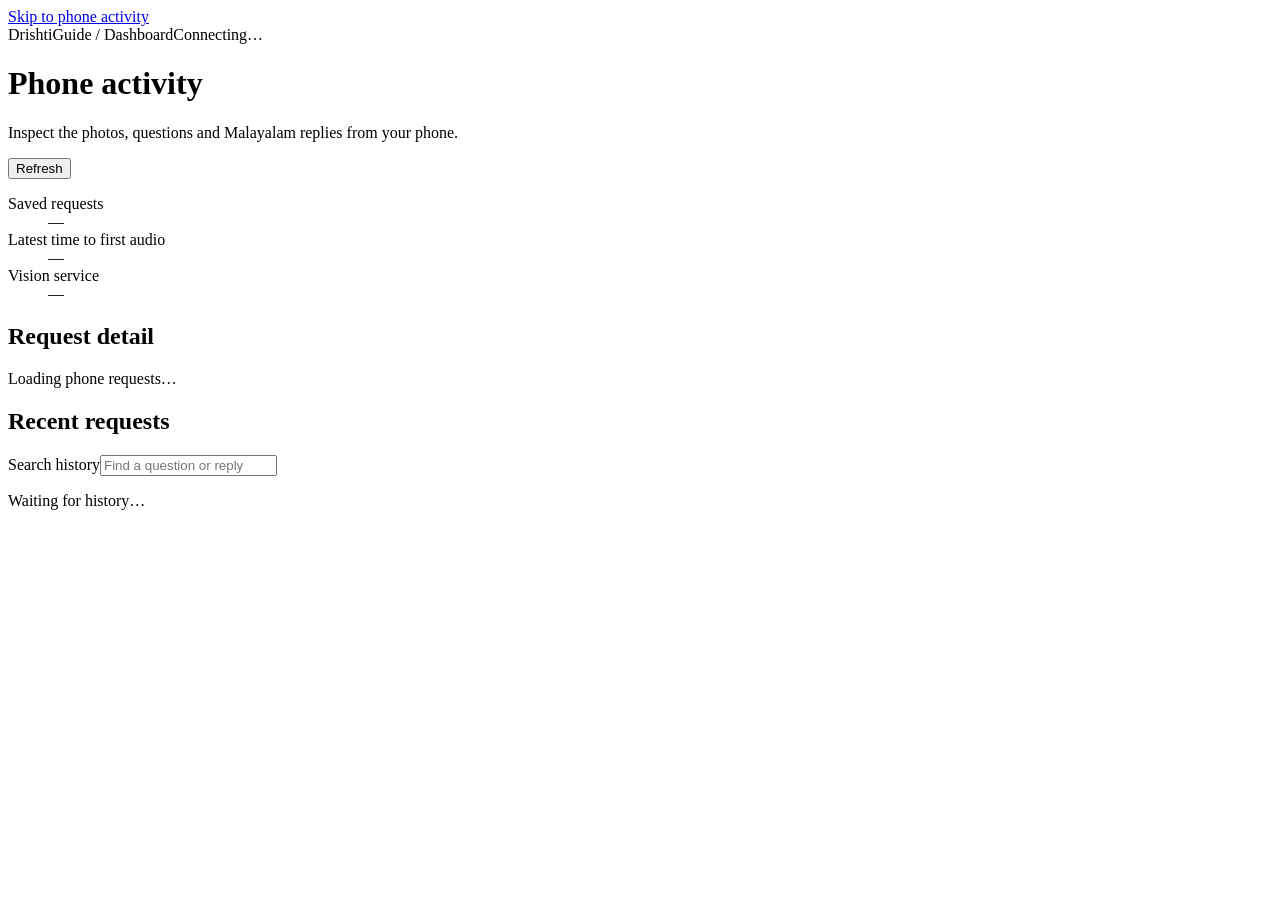
==== commit 80e3f5ff: "Share the dashboard theme across camera and phone pairing" ====
--- a/index.html
+++ b/index.html
@@ -5,23 +5,16 @@
   <meta name="viewport" content="width=device-width, initial-scale=1">
   <meta name="theme-color" content="#272239">
   <title>Phone activity · DrishtiGuide</title>
+  <link rel="stylesheet" href="/dashboard-assets/theme.css">
   <link rel="stylesheet" href="/dashboard-assets/monitor.css">
   <script src="/dashboard-assets/monitor.js" defer></script>
 </head>
 <body>
 <a class="skip" href="#main">Skip to phone activity</a>
-<aside class="sidebar">
-  <a class="brand" href="/"><i class="eye" aria-hidden="true"></i>Thirdeye</a>
-  <nav aria-label="Workspace">
-    <a aria-current="page" href="/"><i aria-hidden="true">▤</i> Phone activity</a>
-    <a href="/workspace"><i aria-hidden="true">▣</i> Camera workspace</a>
-    <a href="/pair"><i aria-hidden="true">⊞</i> Pair a phone</a>
-  </nav>
-  <div class="local"><strong>DrishtiGuide</strong><span>Local workspace</span></div>
-</aside>
+<!-- workspace-navigation -->
 <main id="main" tabindex="-1">
   <header class="mast"><span>DrishtiGuide / Dashboard</span><span class="connection" id="connection" role="status">Connecting…</span></header>
-  <div class="title-row"><div><h1>Phone activity</h1><p>Inspect the photos, questions and Malayalam replies from your phone.</p></div><button id="refresh" type="button">Refresh</button></div>
+  <div class="title-row"><div><h1>Phone activity</h1><p>Inspect the photos, questions and Malayalam replies from your phone.</p></div><button class="button" id="refresh" type="button">Refresh</button></div>
   <div class="notice" id="notice" role="status" hidden></div>
   <dl class="stats">
     <div><dt>Saved requests</dt><dd id="count">—</dd></div>
@@ -29,7 +22,7 @@
     <div><dt>Vision service</dt><dd id="ai">—</dd></div>
   </dl>
   <div class="panes">
-    <section class="inspector" aria-labelledby="selected-title">
+    <section class="panel inspector" aria-labelledby="selected-title">
       <div class="bar"><h2 id="selected-title" tabindex="-1">Request detail</h2><span id="outcome" class="badge" hidden></span></div>
       <div id="empty" class="empty"><p id="empty-message">Loading phone requests…</p><a href="/pair" id="pair-empty" hidden>Pair a phone</a></div>
       <article id="detail" hidden>
@@ -39,7 +32,7 @@
           <p class="meta" id="when"></p>
           <section id="question-section" hidden><h3>Voice question</h3><p id="question" dir="auto"></p><audio id="recording" controls preload="none" aria-label="Original voice question" hidden></audio></section>
           <h3>Malayalam reply</h3><p id="reply" lang="ml" dir="auto"></p>
-          <button id="listen" type="button" hidden>Listen to reply</button>
+          <button class="button primary" id="listen" type="button" hidden>Listen to reply</button>
           <audio id="answer-audio" controls hidden aria-label="Malayalam reply"></audio>
           <p id="play-status" role="status"></p>
           <p class="notice" id="request-error" hidden></p>
@@ -49,8 +42,8 @@
         </div>
       </article>
     </section>
-    <section class="history" aria-labelledby="recent-title">
-      <div class="bar"><h2 id="recent-title">Recent requests</h2><button id="latest" type="button" hidden>Show latest</button></div>
+    <section class="panel history" aria-labelledby="recent-title">
+      <div class="bar"><h2 id="recent-title">Recent requests</h2><button class="button" id="latest" type="button" hidden>Show latest</button></div>
       <label class="search">Search history<input id="search" type="search" placeholder="Find a question or reply"></label>
       <ol id="history"></ol><p class="empty" id="history-empty">Waiting for history…</p>
     </section>
